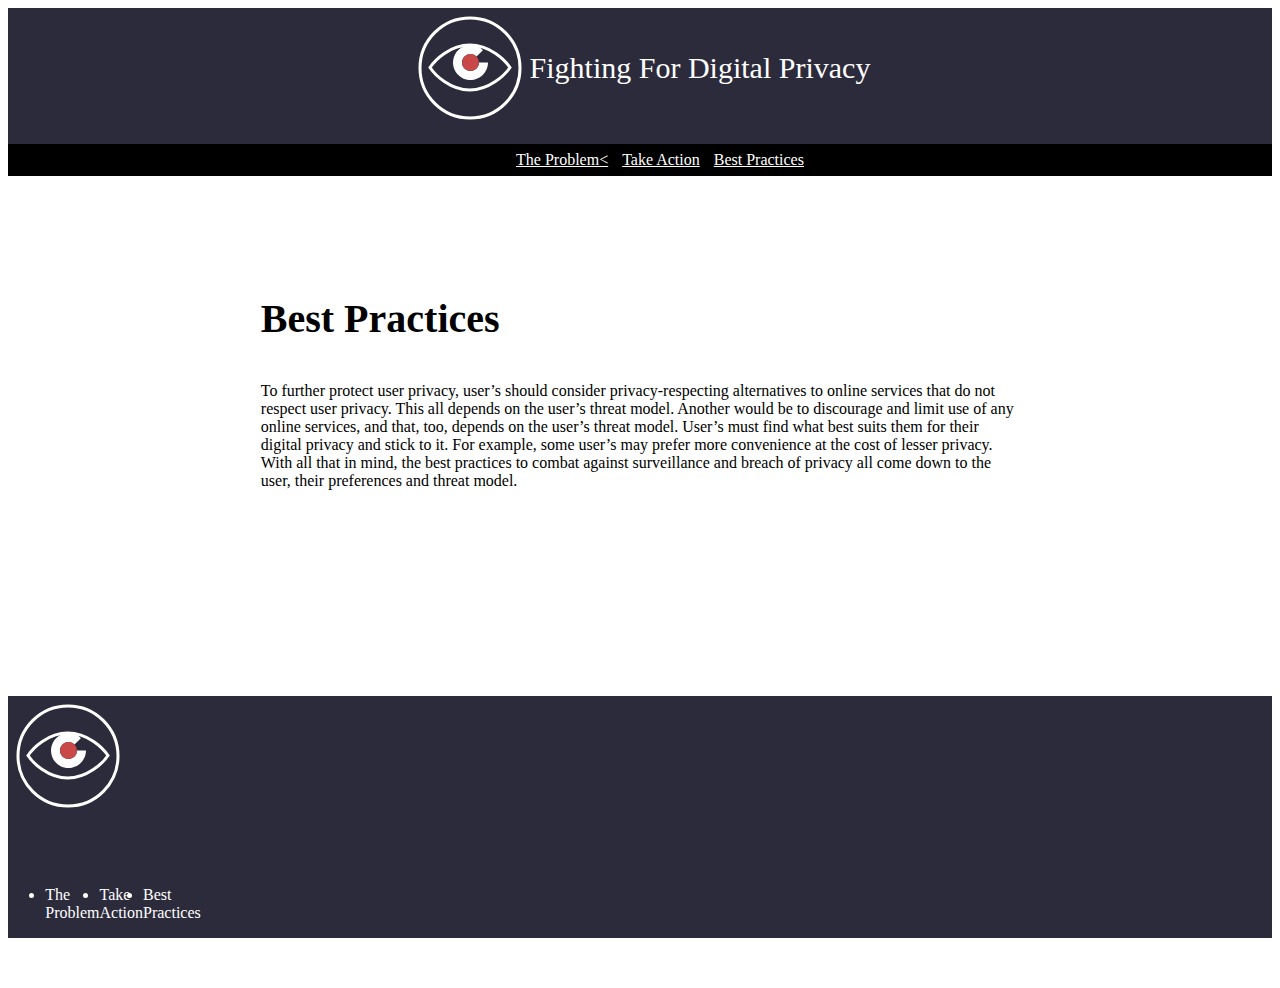
==== best-practices.html @ 1a8af73f "Rahaf Alotaibi" ====
<!DOCTYPE html>
<html lang="en">

<head>
    <meta charset="UTF-8">
    <meta http-equiv="X-UA-Compatible" content="IE=edge">
    <meta name="viewport" content="width=device-width, initial-scale=1.0">
    <link rel="stylesheet" href="styles.css">
    <title>Fighting For Privacy</title>
</head>

<body>
    <header>
        <div class="navbar">
            <div class="navbar-container">
                <div class="topHead">
                    <img src="images/Logo (5).svg" alt="Logo">
                    <span class="logomark">
                    Fighting For Digital Privacy
                    </span>
                </div>
                <div class="navbar-menu">
                    <ul class="navbar-menu-list">
                        <a href="theproblem.html">
                            <li class="navbar-menu-list-item">
                                The Problem<</li>
                        </a>
                        <a href="takeaction.html">
                            <li class="navbar-menu-list-item">Take Action</li>
                        </a>
                        <a href="">
                            <li class="navbar-menu-list-item">Best Practices</li>
                        </a>
                    </ul>
                </div>
            </div>
        </div>
        <div class="heroImage">
        </div>

        <div class="Inf0">
        <h3>Best Practices</h3> 
           <p>To further protect user privacy, user’s should consider privacy-respecting alternatives to online services that do not respect user privacy. This all depends on the user’s threat model. Another would be to discourage and limit use of any online services, and that, too, depends on the user’s threat model. User’s must find what best suits them for their digital privacy and stick to it. For example, some user’s may prefer more convenience at the cost of lesser privacy. With all that in mind, the best practices to combat against surveillance and breach of privacy all come down to the user, their preferences and threat model.</p>
            </div>

        <footer>
            <img src="./images/Logo (5).svg" alt="">
            <div class="foot-list">
                <ul>
                    <li>The Problem</li>
                    <li>Take Action</li>
                    <li>Best Practices</li>
                </ul>
            </div>
        </footer>
        
    
    </body>
    
    </html>
---- styles.css ----
.navbar {
    background-color:#2C2B3C;
}

.navbar-menu-list {
    list-style: none;
    background-color: black;
    display: flex;
    justify-content: center;
    align-items: center;
}

.logomark {
    text-align:center;
    font-size: 30px;
    color: white;
    justify-content: center;
    display: flex;
    align-self: center;
}

.topHead {
    display: flex;
    justify-content: center;
}

.navbar-menu-list-item {
    padding: 7px;
}

.navbar-menu-list-item ::after {
    position:absolute;
    right: 50%;
    height:100%;
    width:2px;
    background-color: white;
}

a {
    color:white
}

h3 {
    font-size: 40px;
}

.Info {
    display: flex;
    flex-direction: column;
    justify-content: center;
   
    margin-left: 250px;
    margin-right: 250px;
    

} 


.heroImage {
    background-image: url("images/aboutusheroimg.jpg");
    height:50%;
    background-position: center;
    background-size: cover;
    background-repeat: no-repeat;
    justify-content: center;
    align-items: center;
    max-height:11400px;
    display: flex;
}

.divider {
    width:10px;
}

footer {
    background-color: #2C2B3C;
    /* display: flex; */
}

.foot-list {
    display: flex;
    justify-content: center;
    align-items: center;
    color: white;
    list-style: none;
    margin: 50px;
    width: 10vh;
    max-width: max-content;
}

ul {
    display: flex;
}

.Inf0 {
    padding: 5%;
    padding-bottom: 15%;
    padding-left: 20%;
    padding-right: 20%;
}
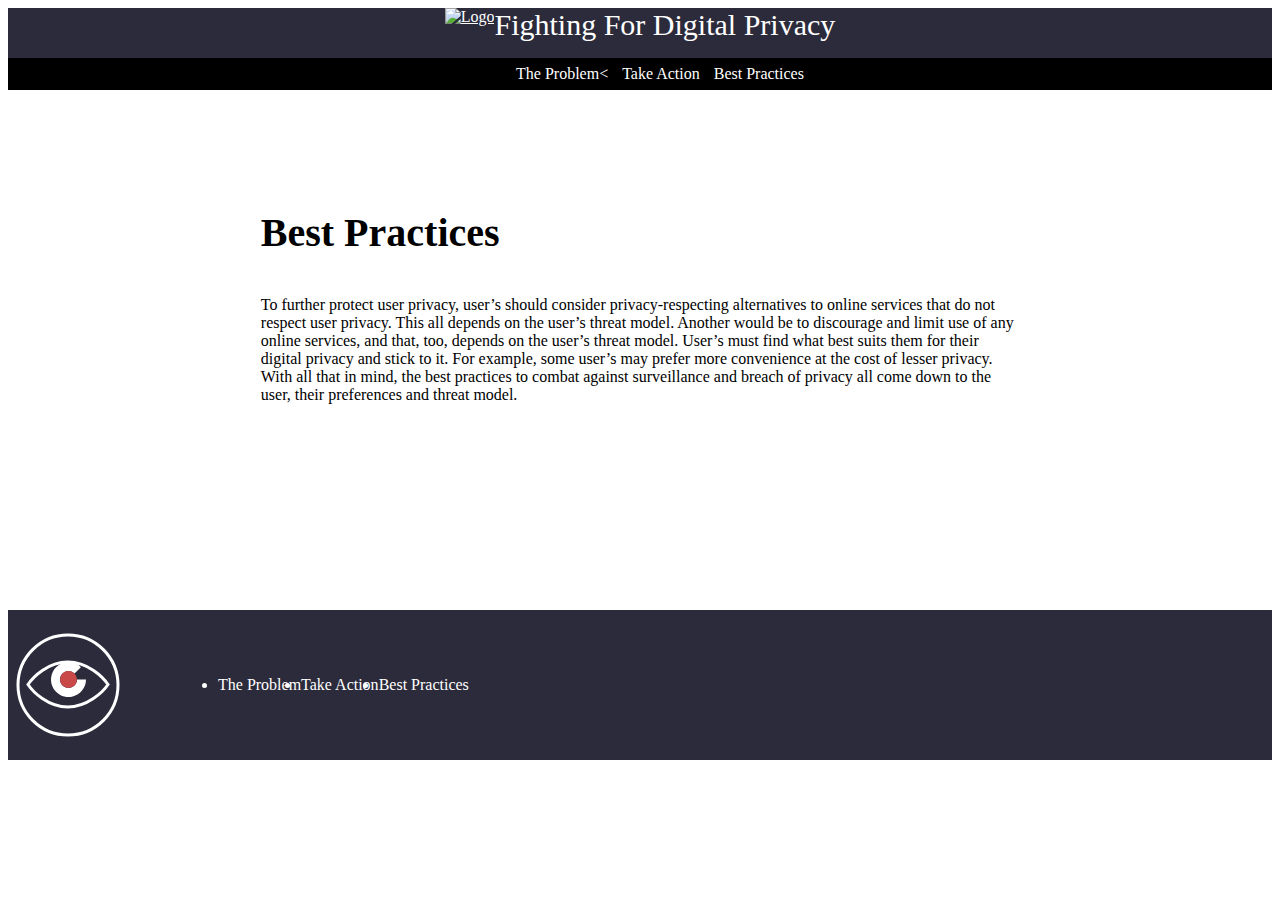
==== commit 85583998: "Ilene Vuong" ====
--- a/best-practices.html
+++ b/best-practices.html
@@ -14,9 +14,9 @@
         <div class="navbar">
             <div class="navbar-container">
                 <div class="topHead">
-                    <img src="images/Logo (5).svg" alt="Logo">
+                    <a href="index.html"><img src="images/logo (5).svg" alt="Logo"></a>
                     <span class="logomark">
-                    Fighting For Digital Privacy
+                        <a href="index.html">Fighting For Digital Privacy</a>
                     </span>
                 </div>
                 <div class="navbar-menu">
--- a/styles.css
+++ b/styles.css
@@ -19,6 +19,10 @@
     align-self: center;
 }
 
+.logomark > a {
+    text-decoration: none;
+}
+
 .topHead {
     display: flex;
     justify-content: center;
@@ -26,6 +30,10 @@
 
 .navbar-menu-list-item {
     padding: 7px;
+}
+
+.navbar-menu-list > a {
+    text-decoration:none;
 }
 
 .navbar-menu-list-item ::after {
@@ -74,7 +82,7 @@
 
 footer {
     background-color: #2C2B3C;
-    /* display: flex; */
+    display:flex;
 }
 
 .foot-list {
@@ -84,8 +92,20 @@
     color: white;
     list-style: none;
     margin: 50px;
-    width: 10vh;
+    width: 70%;
     max-width: max-content;
+}
+.footer-img {
+    margin-right:10%;
+    margin-left:10%;
+}
+.footer-list > a {
+    text-decoration:none;
+    list-style:none;
+}
+
+.footer-list > li {
+    justify-content:space-between;
 }
 
 ul {
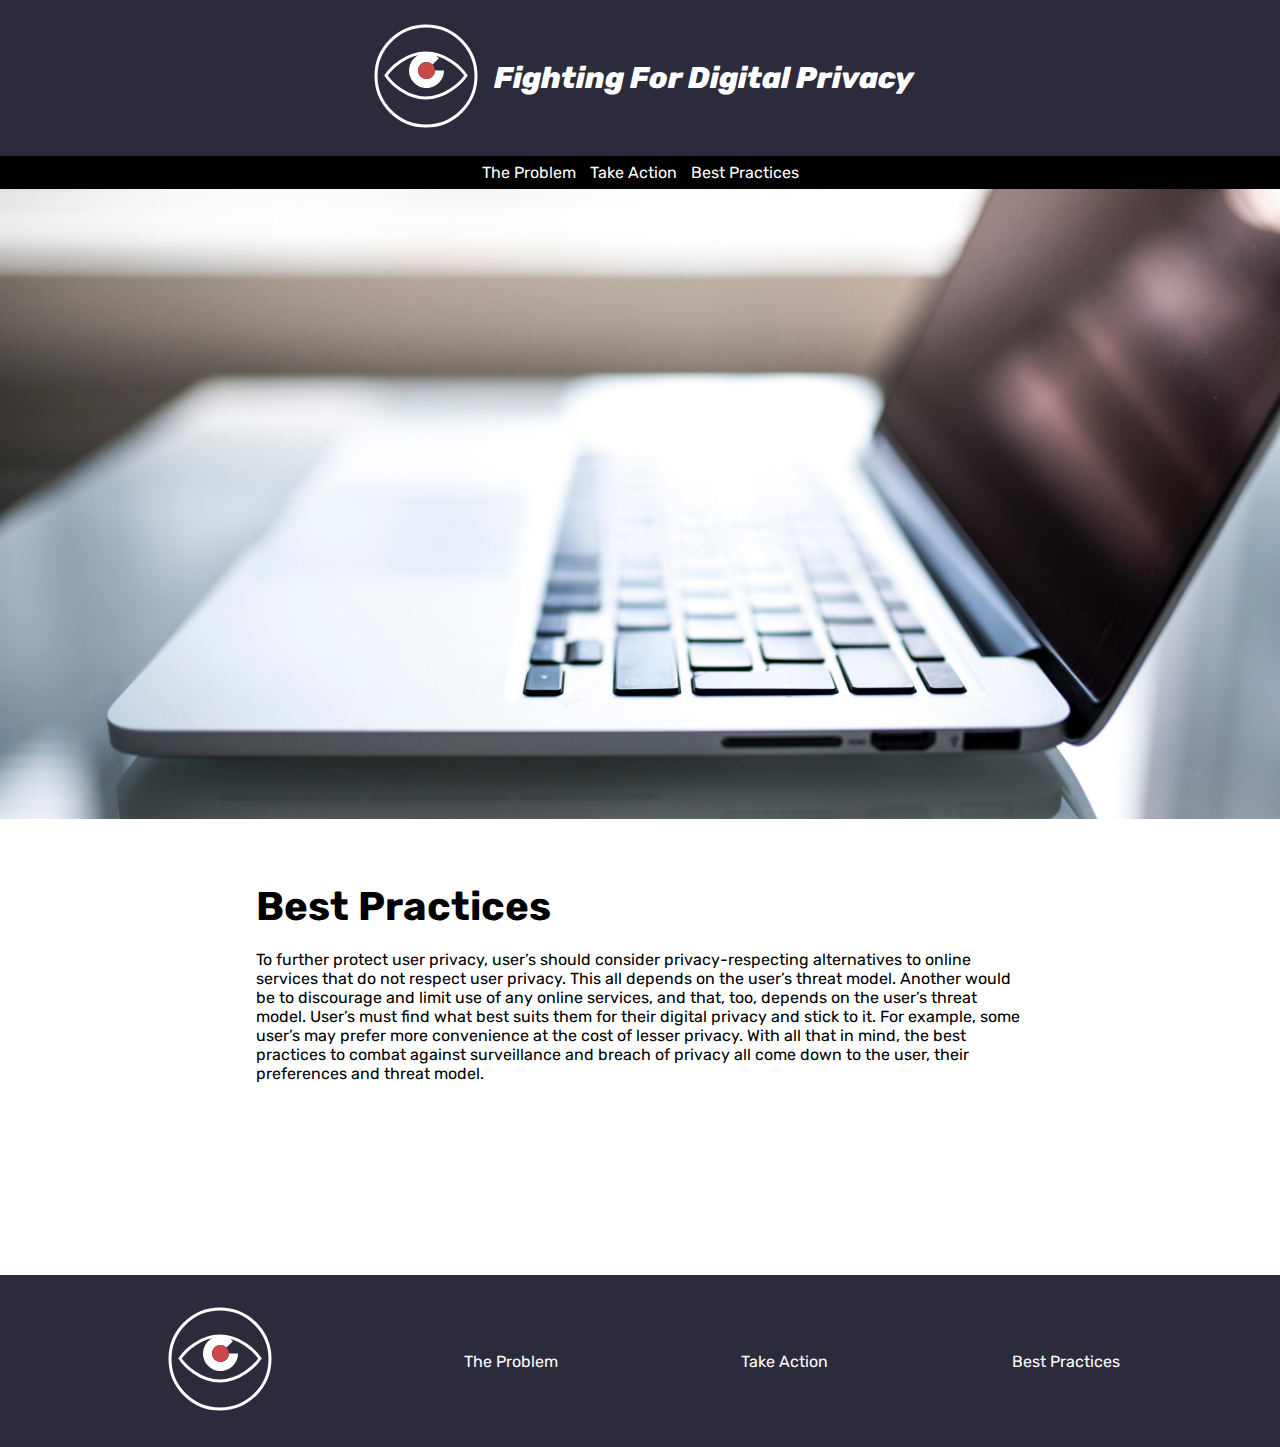
==== commit 9c4e19d2: "Code refactoring and formatting" ====
--- a/best-practices.html
+++ b/best-practices.html
@@ -5,8 +5,13 @@
     <meta charset="UTF-8">
     <meta http-equiv="X-UA-Compatible" content="IE=edge">
     <meta name="viewport" content="width=device-width, initial-scale=1.0">
-    <link rel="stylesheet" href="styles.css">
+    <link rel="stylesheet" href="style.css">
     <title>Fighting For Privacy</title>
+    <style>
+        .heroImage {
+            background-image: url(images/best-practices.jpg);
+        }
+    </style>
 </head>
 
 <body>
@@ -14,21 +19,21 @@
         <div class="navbar">
             <div class="navbar-container">
                 <div class="topHead">
-                    <a href="index.html"><img src="images/logo (5).svg" alt="Logo"></a>
+                    <a href="index.html"><img src="images/logo.svg" alt="Logo"></a>
                     <span class="logomark">
-                        <a href="index.html">Fighting For Digital Privacy</a>
+                        <a href="index.html"><em>Fighting For Digital Privacy</em></a>
                     </span>
                 </div>
                 <div class="navbar-menu">
                     <ul class="navbar-menu-list">
-                        <a href="theproblem.html">
+                        <a href="the-problem.html">
                             <li class="navbar-menu-list-item">
-                                The Problem<</li>
+                                The Problem</li>
                         </a>
-                        <a href="takeaction.html">
+                        <a href="take-action.html">
                             <li class="navbar-menu-list-item">Take Action</li>
                         </a>
-                        <a href="">
+                        <a href="best-practices.html">
                             <li class="navbar-menu-list-item">Best Practices</li>
                         </a>
                     </ul>
@@ -37,24 +42,37 @@
         </div>
         <div class="heroImage">
         </div>
+        <div class="Inf0">
+            <h3>Best Practices</h3>
+            <p>
+                To further protect user privacy, user’s should consider privacy-respecting alternatives to online
+                services that do not respect user privacy. This all depends on the user’s threat model. Another would be
+                to discourage and limit use of any online services, and that, too, depends on the user’s threat model.
+                User’s must find what best suits them for their digital privacy and stick to it. For example, some
+                user’s may prefer more convenience at the cost of lesser privacy. With all that in mind, the best
+                practices to combat against surveillance and breach of privacy all come down to the user, their
+                preferences and threat model.
+            </p>
+        </div>
+    </header>
+    <footer>
+        <div class="footer-content">
+            <ul class="footer-content-list">
+                <li class="footer-content-list-item">
+                    <a href="index.html"><img class="footer-img" src="./images/logo.svg" alt="logo"></a>
+                </li>
+                <li class="footer-content-list-item">
+                    <a href="the-problem.html">The Problem</a>
+                </li>
+                <li class="footer-content-list-item">
+                    <a href="take-action.html">Take Action</a>
+                </li>
+                <li class="footer-content-list-item">
+                    <a href="best-practices.html">Best Practices</a>
+                </li>
+            </ul>
+        </div>
+    </footer>
+</body>
 
-        <div class="Inf0">
-        <h3>Best Practices</h3> 
-           <p>To further protect user privacy, user’s should consider privacy-respecting alternatives to online services that do not respect user privacy. This all depends on the user’s threat model. Another would be to discourage and limit use of any online services, and that, too, depends on the user’s threat model. User’s must find what best suits them for their digital privacy and stick to it. For example, some user’s may prefer more convenience at the cost of lesser privacy. With all that in mind, the best practices to combat against surveillance and breach of privacy all come down to the user, their preferences and threat model.</p>
-            </div>
-
-        <footer>
-            <img src="./images/Logo (5).svg" alt="">
-            <div class="foot-list">
-                <ul>
-                    <li>The Problem</li>
-                    <li>Take Action</li>
-                    <li>Best Practices</li>
-                </ul>
-            </div>
-        </footer>
-        
-    
-    </body>
-    
-    </html>+</html>--- a/style.css
+++ b/style.css
@@ -0,0 +1,139 @@
+@import url('https://fonts.googleapis.com/css2?family=Inter+Tight:ital,wght@0,400;0,600;0,700;0,800;0,900;1,400;1,600;1,700;1,800;1,900&family=Rubik:ital,wght@0,400;0,600;1,400&display=swap');
+
+* {
+    margin: 0;
+    padding: 0;
+    box-sizing: border-box;
+}
+
+body {
+    font-family: "Rubik", sans-serif;
+}
+
+.navbar {
+    background-color: #2C2B3C;
+}
+
+.navbar-menu-list {
+    list-style: none;
+    background-color: black;
+    display: flex;
+    justify-content: center;
+    align-items: center;
+    margin-bottom: 0px;
+}
+
+.logomark {
+    text-align: center;
+    font-size: 30px;
+    color: white;
+    justify-content: center;
+    display: flex;
+    align-self: center;
+    font-weight: 800;
+}
+
+.logomark>a {
+    text-decoration: none;
+}
+
+.topHead {
+    display: flex;
+    justify-content: center;
+    gap: 0.5rem;
+    padding: 1rem 0;
+}
+
+.navbar-menu-list-item {
+    padding: 7px;
+}
+
+.navbar-menu-list>a {
+    text-decoration: none;
+}
+
+.navbar-menu-list-item ::after {
+    position: absolute;
+    right: 50%;
+    height: 100%;
+    width: 2px;
+    background-color: white;
+}
+
+a {
+    color: white
+}
+
+h3 {
+    font-size: 40px;
+    margin-bottom: 0.5em;
+}
+
+.Info {
+    display: flex;
+    flex-direction: column;
+    justify-content: center;
+
+    margin-left: 250px;
+    margin-right: 250px;
+
+}
+
+.heroImage {
+    background-image: url("images/about-us.jpg");
+    height: 30%;
+    background-position: center;
+    background-size: cover;
+    background-repeat: no-repeat;
+    justify-content: center;
+    align-items: center;
+    max-height: 11400px;
+    display: flex;
+}
+
+.divider {
+    width: 10px;
+}
+
+.Inf0 {
+    padding: 5%;
+    padding-bottom: 15%;
+    padding-left: 20%;
+    padding-right: 20%;
+}
+
+footer {
+    width: 100%;
+    background-color: #2C2B3C;
+    margin: 0 auto;
+    padding: 1.5rem 0;
+}
+
+.footer-content {
+    width: 75%;
+    margin: 0 auto;
+}
+
+.footer-content-list {
+    display: flex;
+    flex-direction: row;
+    justify-content: space-between;
+    align-items: center;
+    color: white;
+    list-style: none;
+}
+
+.footer-content-list-item a {
+    text-decoration: none;
+}
+
+.heroImage {
+    background-image: url(/images/about-us.jpg);
+    width: 100%;
+    height: 70vh;
+}
+
+.footer-content-list-item a:hover,
+.navbar-menu-list a:hover {
+    font-weight: 600;
+}